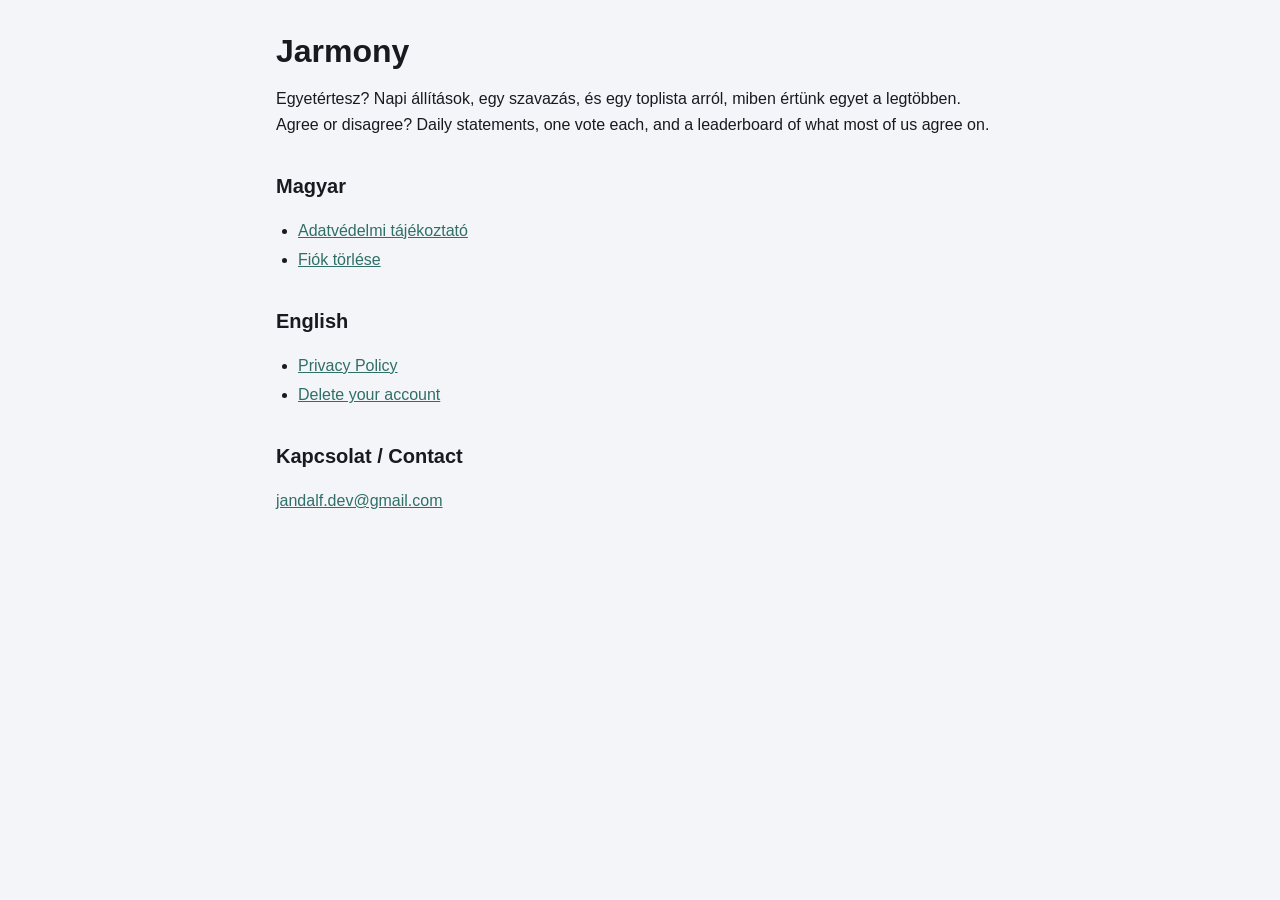
==== index.html @ c56914a8 "Jarmony adatvédelmi és fióktörlési oldalak (HU/EN) Co-Authored-By: Claude Opus 5.5 <noreply@anthropi" ====
<!doctype html>
<html lang="hu">
<head>
<meta charset="utf-8">
<meta name="viewport" content="width=device-width, initial-scale=1">
<title>Jarmony</title>
<link rel="stylesheet" href="style.css">
</head>
<body>
<main>
<h1>Jarmony</h1>
<p>Egyetértesz? Napi állítások, egy szavazás, és egy toplista arról, miben értünk egyet a legtöbben.<br>
<span lang="en">Agree or disagree? Daily statements, one vote each, and a leaderboard of what most of us agree on.</span></p>

<h2>Magyar</h2>
<ul>
<li><a href="adatvedelem.html">Adatvédelmi tájékoztató</a></li>
<li><a href="fioktorles.html">Fiók törlése</a></li>
</ul>

<h2 lang="en">English</h2>
<ul lang="en">
<li><a href="privacy.html">Privacy Policy</a></li>
<li><a href="delete-account.html">Delete your account</a></li>
</ul>

<h2>Kapcsolat / Contact</h2>
<p><a href="mailto:jandalf.dev@gmail.com">jandalf.dev@gmail.com</a></p>
</main>
</body>
</html>
---- style.css ----
:root {
  --bg: #f4f5f9; --surface: #ffffff; --text: #181a20; --muted: #5b6070; --line: #e1e4ec; --link: #2f6f68;
  color-scheme: light dark;
}
@media (prefers-color-scheme: dark) {
  :root { --bg: #111318; --surface: #1b1e25; --text: #eceef3; --muted: #a2a8b6; --line: #2c303a; --link: #7fd1c5; }
}
* { box-sizing: border-box; }
body {
  margin: 0; background: var(--bg); color: var(--text);
  font: 16px/1.6 -apple-system, BlinkMacSystemFont, "Segoe UI", Roboto, "Helvetica Neue", Arial, sans-serif;
}
main { max-width: 760px; margin: 0 auto; padding: 32px 16px 64px; }
nav { font-size: 14px; color: var(--muted); margin-bottom: 24px; }
h1 { font-size: 32px; line-height: 1.2; margin: 0 0 8px; }
h2 { font-size: 20px; margin: 32px 0 8px; }
.meta { color: var(--muted); margin-top: 0; }
a { color: var(--link); }
ul, ol { padding-left: 22px; }
li { margin: 4px 0; }
.table { overflow-x: auto; background: var(--surface); border: 1px solid var(--line); border-radius: 12px; }
table { border-collapse: collapse; width: 100%; min-width: 600px; font-size: 14px; }
th, td { text-align: left; vertical-align: top; padding: 10px 12px; border-bottom: 1px solid var(--line); }
tr:last-child td { border-bottom: 0; }
th { color: var(--muted); font-weight: 600; }
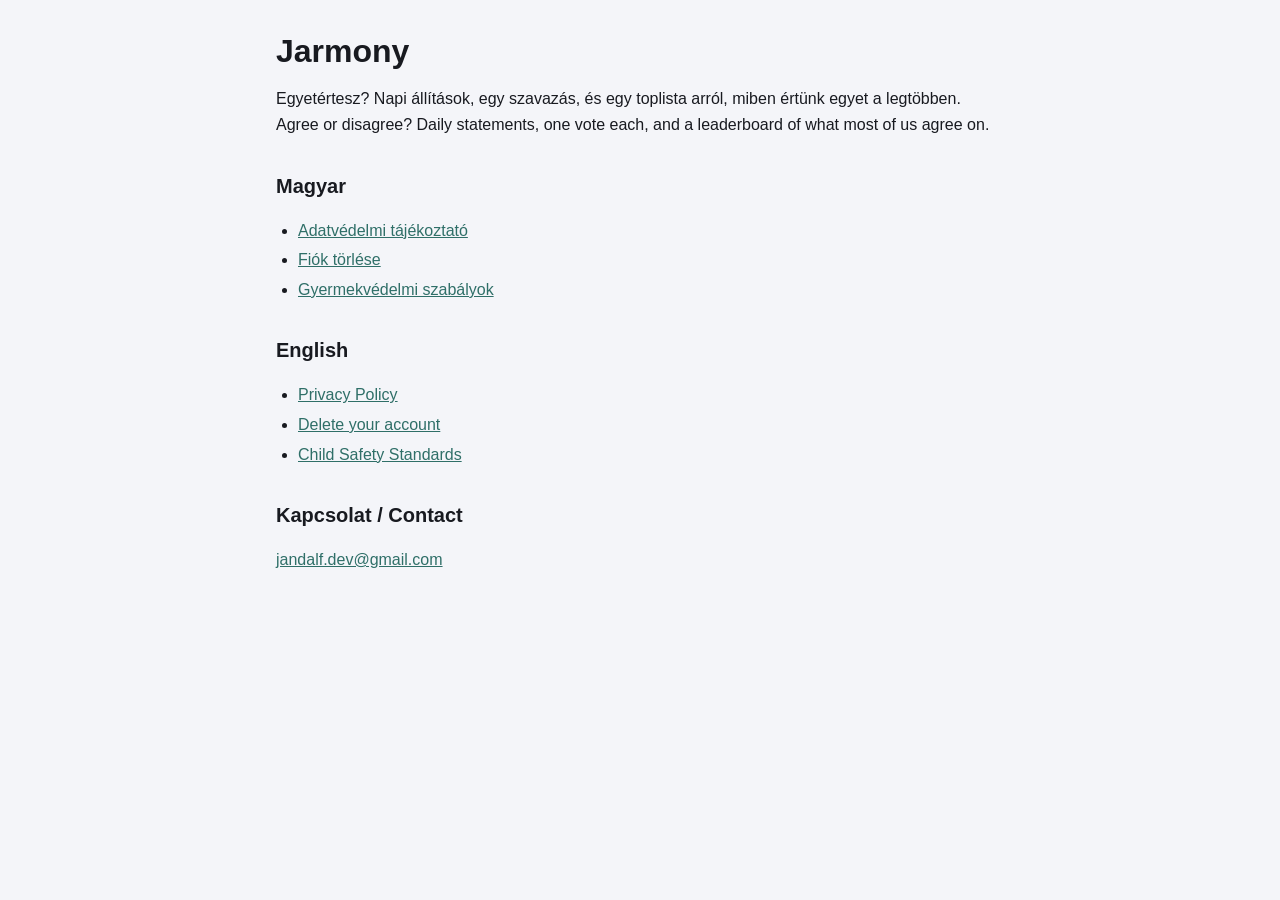
==== commit 5a8a69d6: "Gyermekvédelmi szabályok (Child Safety Standards) HU/EN Co-Authored-By: Claude Opus 5.5 <noreply@ant" ====
--- a/index.html
+++ b/index.html
@@ -16,12 +16,14 @@
 <ul>
 <li><a href="adatvedelem.html">Adatvédelmi tájékoztató</a></li>
 <li><a href="fioktorles.html">Fiók törlése</a></li>
+<li><a href="gyermekvedelem.html">Gyermekvédelmi szabályok</a></li>
 </ul>
 
 <h2 lang="en">English</h2>
 <ul lang="en">
 <li><a href="privacy.html">Privacy Policy</a></li>
 <li><a href="delete-account.html">Delete your account</a></li>
+<li><a href="child-safety.html">Child Safety Standards</a></li>
 </ul>
 
 <h2>Kapcsolat / Contact</h2>
